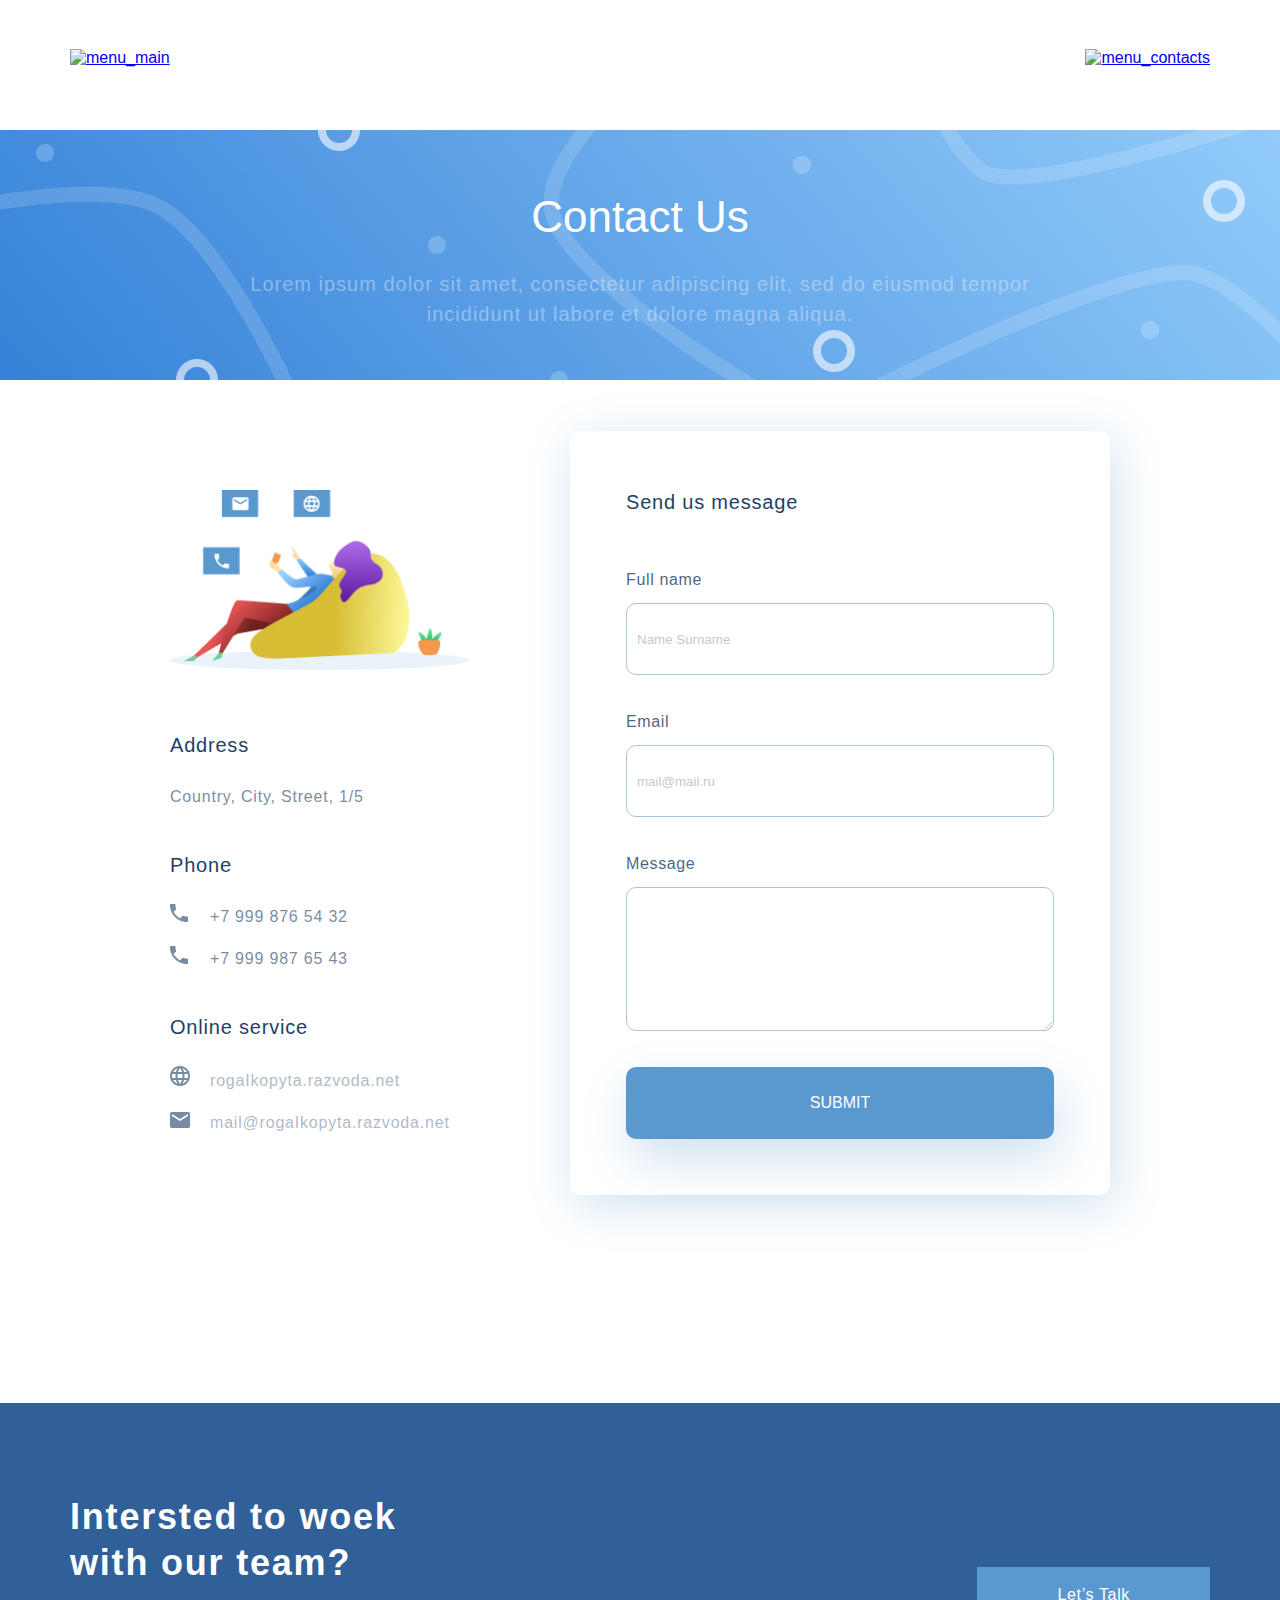
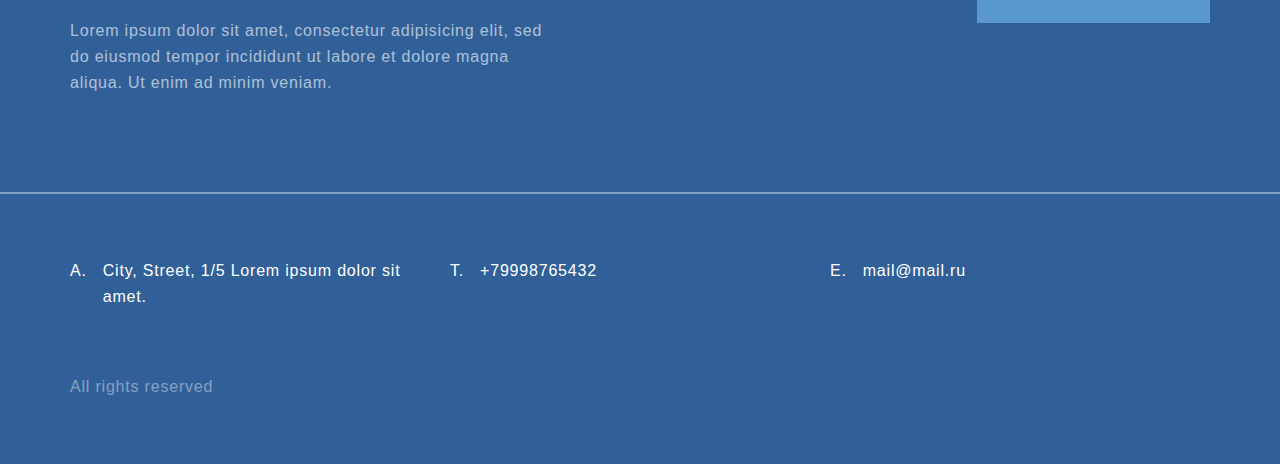
==== contacts.html @ 691ccd0a "Add adaptive for contacts.html" ====
<!DOCTYPE html>
<html lang="en">

<head>
	<meta charset="UTF-8">
	<meta http-equiv="X-UA-Compatible" content="IE=edge">
	<meta name="viewport" content="width=device-width, initial-scale=1.0">
	<title>Catalog</title>
	<link rel="stylesheet" href="styles.css">
</head>

<body>
	<div class="wraper">
		<div class="content">
			<div class="contacts-header">
				<div class="container">
					<ul class="header-menu">
						<li class="menu-main-link"><a href="index.html"><img src="img/menu_main.svg" alt="menu_main"></a></li>
						<li class="menu-contacts-link"><a href="contacts.html"><img src="img/menu_contacts.svg"
									alt="menu_contacts"></a></li>
					</ul>
					<div class="contact-us">
						<h2 class="contact-us-heading">Contact Us</h2>
						<p class="p-text contact-us-text">Lorem ipsum dolor sit amet, consectetur adipiscing elit, sed do eiusmod tempor incididunt ut labore et dolore magna aliqua. </p>
					</div>
				</div>
			</div>
			<div class="contacts-and-message container-mini" id="lets-talk">
				<div class="contacts">
					<img class="contacts-image" src="img/contacts.png" alt="contacts">
					<div class="contacts-address">
						<h4 class="address-heading">Address</h4>
						<p class="p-text">Country, City, Street, 1/5</p>
					</div>
					<div class="contacts-phone">
						<h4 class="phone-heading">Phone</h4>
						<ul class="contacts-phone-list">
							<li class="p-text phone">+7 999 876 54 32</li>
							<li class="p-text phone">+7 999 987 65 43</li>
						</ul>
					</div>
					<div class="contacts-online-service">
						<h4 class="online-service-heading">Online service</h4>
						<ul class="contacts-online-service-list">
							<li class="p-text site"><a href="#">rogaIkopyta.razvoda.net</a></li>
							<li class="p-text email"><a href="#">mail@rogaIkopyta.razvoda.net</a></li>
						</ul>
					</div>
				</div>
				<div class="message-form">
					<form action="">
						<h4 class="message-form-heading">Send us message</h4>
						<label class="input-label" for="name">Full name</label><input class="form-input" id="name" type="text"
							placeholder="Name Surname"><br>
						<label class="input-label" for="mail">Email</label><input class="form-input" id="mail" type="email"
							placeholder="mail@mail.ru"><br>
						<label class="input-label" for="message">Message</label><br>
						<textarea class="form-input message-input" name="" cols="60" rows="5" id="message"></textarea><br>
						<button class="submit-button" type="submit">Submit</button>
					</form>
				</div>
			</div>
			<div class="contacts-map container-mini">
				<script type="text/javascript" charset="utf-8" async src="https://api-maps.yandex.ru/services/constructor/1.0/js/?um=constructor%3Ad5cab5bfb28d6ac5396bf321ea49622fae2751c54cc7d57ec8aad2cb1a10e732&amp;width=100%25&amp;height=400&amp;lang=ru_RU&amp;scroll=true"></script>
			</div>
		</div>
		<footer class="footer">
			<div class="footer-top container">
				<div class="footer-woek">
					<h3 class="woek-heading">Intersted to woek with our team?</h3>
					<p class="p-text woek-text">Lorem ipsum dolor sit amet, consectetur adipisicing elit, sed do eiusmod
						tempor
						incididunt ut labore et dolore magna aliqua. Ut enim ad minim veniam.</p>
				</div>
				<a class="woek-link" href="contacts.html">Let’s Talk</a>
			</div>
			<hr class="footer-separator">
			<div class="footer-bottom container">
				<ul class="footer-contacts">
					<li class="footer-contacts-item">City, Street, 1/5 Lorem ipsum dolor sit amet.</li>
					<li class="footer-contacts-item">+79998765432</li>
					<li class="footer-contacts-item">mail@mail.ru</li>
				</ul>
				<div class="footer-copyright">
					<p class="p-text copyright-text">All rights reserved</p>
				</div>
			</div>
		</footer>
	</div>
</body>

</html>
---- styles.css ----
/* Подключение шрифтов*/

@font-face {
  font-family: "Roboto";
  /* Браузер сначала попробует найти шрифт локально */
  src: local("Roboto"),
       /* Если не получилось, загрузит woff2 */
       url("fonts/Roboto/Roboto.woff2") format("woff2"),
       /* Если браузер не поддерживает woff2, загрузит woff */
       url("fonts/Roboto/Roboto.woff") format("woff");
}

/*---------------------------*/

/*Общие стили*/
*{
	margin: 0;
	padding: 0;
	box-sizing: border-box;
}

body{
    font-family: Roboto, sans-serif;
}

.wraper{
	display: flex;
	flex-direction: column;
	min-height: 100vh;
}

.content{
	flex-grow: 1;
}

.container {
	max-width: 1140px;
	margin: 0 auto;
}

.container-mini{
	max-width: 940px;
	margin: 0 auto;
}

.p-text{
    font-size: 16px;
    line-height: 26px;
	letter-spacing: 0.05em;
	color: #1F3F68;
	opacity: 0.6;
}

/*---------------------------*/

/*header*/

.header{
	min-height: 768px;
	margin: 0 auto;
	background: linear-gradient(0deg, #EBF3FB 8.84%, rgba(152, 195, 232, 0) 31.12%);
}

.header-box{
	background: url(img/header_picture.png) no-repeat right center;
	background-size: 44%;
}

.header-menu{
	list-style: none;
	display: flex;
	justify-content: space-between;
	height: 48px;
	margin-top: 34px;
	align-items: center;
}

.header-content-box{
	margin-top: 115px;
}

.main-heading{
	width: 510px;
	font-weight: 300;
	font-size: 64px;
	line-height: 74px;
	letter-spacing: 0.04em;
    color: #1F3F68;
	margin-bottom: 32px;
}

.header-content-text{
	width: 425px;
}

.see-our-projects-button{
	display: inline-block;
	margin-top: 71px;
	margin-bottom: 190px;
	padding: 15px 50px;
	background: #5A98D0;
	box-shadow: 5px 10px 20px rgba(53, 110, 173, 0.2);
	border-radius: 10px;
	font-size: 16px;
	line-height: 26px;
	text-align: center;
	letter-spacing: 0.04em;
	color: white;
	text-decoration: none;
}

/*---------------------------*/

/*what-we-do*/

.what-we-do{
	margin-top: 64px;
}

.what-we-do-heading{
	font-weight: 300;
	font-size: 36px;
	line-height: 46px;
	text-align: center;
	letter-spacing: 0.05em;
	color: #000000;
}

.what-we-do-box{
	display: flex;
	justify-content: space-between;
	margin-top: 64px;
	flex-wrap: wrap;
}

.what-we-do-item{
	display: flex;
	flex-direction: column;
	width: 359px;
	padding: 44px 32px;
	background: #FFFFFF;
	box-shadow: 5px 20px 50px rgba(16, 112, 177, 0.2);
	border-radius: 10px;
}

.item-picture{
	align-self: center;
	margin-bottom: 51px;
}

.what-we-do-item-heading{
	font-size: 20px;
	line-height: 30px;
	letter-spacing: 0.05em;
	color: #1F3F68;
	margin-bottom: 14px;
}

.what-we-do-item-text{
	font-size: 16px;
	line-height: 26px;
	letter-spacing: 0.05em;
	color: #1F3F68;
	opacity: 0.6;
}

.item-link{
	margin-top: 30px;
	font-size: 14px;
	line-height: 30px;
	letter-spacing: 0.05em;
	color: #5A98D0;
	text-decoration: none;
}

/*---------------------------*/

/*our-projects*/

.our-projects{
	margin-top: 64px;
}

.our-projects-heading{
    text-align: center;
	font-weight: 300;
	font-size: 36px;
	line-height: 46px;
	letter-spacing: 0.05em;
	color: #000000;
}

.our-projects-text{
	width: 75%;
	margin: 32px auto 64px;
	font-size: 16px;
	line-height: 26px;
	text-align: center;
	letter-spacing: 0.05em;
	color: #222222;
	opacity: 1;
}

.our-project-item{
	position: relative;
}

.our-project-image{
	width: 100%;
}

.our-project-text{
	position: absolute;
	top: 64px;
	right: 64px;
	font-size: 32px;
	line-height: 46px;
	text-align: right;
	letter-spacing: 0.05em;
	color: #FFFFFF;
}

.our-project-combo{
	margin-top: 32px;
	display: flex;
	justify-content: space-between;
}

.our-project-item-mini{
	position: relative;
	margin-right: 32px;
	flex-grow: 1;
}

.our-project-item-mini:last-child{
	margin-right: 0;
}

.our-project-image-mini{
	width: 100%;
}

.our-project-text-mini{
	position: absolute;
	top: 32px;
	left: 32px;
	font-size: 28px;
	line-height: 46px;
	letter-spacing: 0.05em;
	color: #FFFFFF;
}

/*---------------------------*/

/*footer*/

.footer{
	margin-top: 112px;
	padding-top: 91px;
	background: #316099;
	padding-bottom: 64px;
}

.footer-top{
	display: flex;
	justify-content: space-between;
	align-items: center;
}

.footer-woek{
	width: 495px;
}

.woek-heading{
	margin-bottom: 32px;
	width: 340px;
	font-size: 36px;
	line-height: 46px;
	letter-spacing: 0.05em;
	color: #FFFFFF;
}

.woek-text{
	color: #FFFFFF;
}

.woek-link{
	display: inline-block;
	padding: 15px 80px;
	font-size: 16px;
	line-height: 26px;
	text-align: center;
	letter-spacing: 0.04em;
	color: #FFFFFF;
	text-decoration: none;
	background: #5A98D0;
}

.footer-separator{
	margin-top: 96px;
	margin-bottom: 64px;
	opacity: 0.4;
	border: 1px solid #FFFFFF;
}

.footer-contacts{
	display: flex;
	justify-content: space-between;
	font-size: 16px;
	line-height: 26px;
	letter-spacing: 0.05em;
	color: #FFFFFF;
	list-style-type: none;
}

.footer-contacts-item{
	width: 316px;
	display: flex;
	flex-grow: 1;
	flex-basis: 33.3%;
	margin-right: 32px;
}

.footer-contacts-item:nth-child(1)::before{
	content: "A.";
	display: block;
	margin-right: 16px;
}

.footer-contacts-item:nth-child(2)::before{
	content: "T.";
	display: block;
	margin-right: 16px;
}

.footer-contacts-item:nth-child(3)::before{
	content: "E.";
	display: block;
	margin-right: 16px;
}

.footer-copyright{
	margin-top: 64px;
}

.copyright-text{
	font-size: 16px;
	line-height: 26px;
	letter-spacing: 0.05em;
	color: #FFFFFF;
	opacity: 0.4;
}

/*---------------------------*/

/*contacts.html*/

.contacts-header{
	background: url("img/contact-us.png") no-repeat center bottom;
}

.contact-us{
	margin-top: 47px;
	padding-top: 51px;
	padding-bottom: 51px;
	min-height: 250px;
}

.contact-us-heading{
    font-weight: 500;
    font-size: 44px;
	line-height: 74px;
    text-align: center;
	color: #FFFFFF;
}

.contact-us-text{
	width: 70%;
	margin: 15px auto 0;
	font-size: 20px;
	line-height: 30px;
	text-align: center;
	color: rgba(255, 255, 255, 0.6);
}

.contacts-and-message{
	display: flex;
	padding-top: 51px;
	justify-content: space-between;
	align-items: center;
}

.contacts{
	max-width: 300px;
	flex-grow: 1;
}

.contacts-image{
	width: 100%
}

.contacts-phone-list{
	list-style: none;
}

.contacts-online-service-list{
	list-style: none;
}

.phone:first-child{
	margin-bottom: 16px;
}

.phone:before{
	content: "";
	display: inline-block;
	width: 20px;
	height: 18px;
	background: url("img/phone-icon.png") no-repeat;
	margin-right: 20px;
}

.site{
	margin-bottom: 16px;
}

.site:before{
	content: "";
	display: inline-block;
	width: 20px;
	height: 20px;
	background: url("img/site-icon.png") no-repeat;
	margin-right: 20px;
}

.email:before{
	content: "";
	display: inline-block;
	width: 20px;
	height: 16px;
	background: url("img/email-icon.png") no-repeat;
	margin-right: 20px;
}

.site a,
.email a{
	text-decoration: none;
	font-size: 16px;
    line-height: 26px;
	letter-spacing: 0.05em;
	color: #1F3F68;
	opacity: 0.6;
	
}

.address-heading{
	margin-top: 56px;
	margin-bottom: 24px;
	font-weight: 500;
	font-size: 20px;
	line-height: 30px;
	letter-spacing: 0.04em;
	color: #1f3f68;
}

.phone-heading,
.online-service-heading{
	margin-top: 40px;
	margin-bottom: 24px;
	font-weight: 500;
	font-size: 20px;
	line-height: 30px;
	letter-spacing: 0.04em;
	color: #1f3f68;
}

.message-form{
	padding: 56px;
	max-width: 540px;
	background: #FFFFFF;
	box-shadow: 5px 10px 50px rgba(16, 112, 177, 0.2);
	border-radius: 10px;
	flex-grow: 1;
}

.message-form-heading{
    font-weight: 500;
	font-size: 20px;
	line-height: 30px;
	letter-spacing: 0.04em;
    color: #1f3f68;
	margin-bottom: 48px;
}

.input-label{
	font-size: 16px;
	line-height: 30px;
	letter-spacing: 0.04em;
	color: #1F3F68;
	opacity: 0.8;
}

.form-input{
	width: 100%;
	height: 72px;
	margin-top: 8px;
	margin-bottom: 32px;
	opacity: 0.4;
	border: 1px solid #356EAD;
	box-sizing: border-box;
	border-radius: 10px;
	padding: 0 10px;
}

.submit-button{
    background-color: #5a98d0;
	padding-top: 23px;
	padding-bottom: 23px;
	width: 100%;
    font-weight: 500;
    font-size: 16px;
    line-height: 26px;
    text-align: center;
    color: #fff;
    text-transform: uppercase;
	background: #5A98D0;
	box-shadow: 5px 20px 50px rgba(16, 112, 177, 0.2);
	border-radius: 10px;
	border: none;
}

.message-input{
	height: 144px;
	padding: 10px 10px;
}

.contacts-map{
	margin-top: 96px;
}

/*---------------------------*/

@media (max-width: 1024px) {
	.container{
		padding-left: 32px;
		padding-right: 32px;
	}

	.header-box{
		background-position: right 368px;
	}

	.what-we-do-box{
		flex-direction: column;
		align-items: center;
	}

	.what-we-do-item{
		margin-bottom: 32px;
	}

	.footer{
		padding-top: 47px;
		margin-top: 64px;
	}

	.footer-woek{
		width: 336px;
	}

	.footer-contacts{
		flex-direction: column;
	}

	.footer-contacts-item{
		width: 455px;
		margin-bottom: 25px;
	}

	.footer-contacts-item:last-child{
		margin-bottom: 0;
	}

	.footer-top{
		padding-left: 124px;
		padding-right: 124px;
	}

	.woek-link{
		display: inline-block;
		padding: 7px 30px;
	}

	.footer-separator{
		margin-top: 64px;
		margin-bottom: 64px;

	}

	.footer-bottom{
		padding-left: 124px;
		padding-right: 124px;
	}
	
	.contact-us{
		margin-top: 40px;
		padding-top: 32px;
		padding-bottom: 32px;
	}
	
	.contacts-and-message{
		padding-top: 64px;
		flex-direction: column;
		align-items: center;
	}
	
	.message-form{
		margin-top: 64px;
	}
	
	.message-form-heading{
		width: 180px;
	}
	
	.contacts-map{
		margin-top: 64px;
	}
}

@media (max-width: 667px){

	.header{
		min-height: 376px;
	}

	.header-box{
		display: flex;
		flex-direction: column;
		align-items: center;
		background-image: none;
	}

	.header-menu{
		margin-top: 24px;
		align-self: stretch;
	}

	.header-content-box{
		margin-top: 36px;
	}

	.main-heading{
		width: 100%;
		font-size: 32px;
		line-height: 37px;
		text-align: center;
		margin-bottom: 12px;
	}

	.header-content-text{
		width: 100%;
		text-align: center;
	}

	.see-our-projects-button{
		font-size: 12px;
		line-height: 26px;
		padding: 0px 8px;
		margin-top: 32px;
		margin-bottom: 41px;
	}

	.what-we-do{
		margin-top: 48px;
	}

	.what-we-do-heading{
		font-size: 24px;
		line-height: 28px;
	}

	.what-we-do-box{
		margin-top: 32px;
	}

	.what-we-do-item{
		width: 100%;
	}

	.our-projects-text{
		width: 100%;
		margin-bottom: 82px;
	}

	.our-project-combo{
		flex-direction: column;
		margin-top: 16px;
	}

	.our-project-text, .our-project-text-mini{
		font-size: 16px;
		line-height: 19px;
	}

	.our-project-text{
		top: 16px;
		right: 16px;
	}

	.our-project-item-mini{
		margin: 0;
		margin-bottom: 16px;
	}

	.our-project-item-mini:last-child{
		margin-bottom: 0;
	}
	
	.our-project-text-mini{
		top: 16px;
		left: 16px;
	}

	.footer{
		padding-top: 18px;
		padding-bottom: 32px;
	}

	.footer-top{
		padding: 0 16px;
		flex-direction: column;
	}

	.woek-heading{
		font-weight: normal;
		font-size: 24px;
		line-height: 28px;
		text-align: center;
	}

	.woek-text{
		text-align: center;
		margin-bottom: 40px;
	}


	.footer-bottom{
		padding: 0 16px;
	}

	.footer-contacts-item{
		width: 100%;
	}

	.footer-copyright{
		margin-top: 32px;
		text-align: center;
	}	
	
	.contact-us-heading{
		font-size: 24px;
		line-height: 28px;
	}
	
	.contact-us-text{
		font-size: 16px;
		line-height: 30px;
		width: 90%;
	}
	
	.message-form{
		padding: 35px;
	}
	
	.message-form-heading{
		font-size: 16px;
	}
	
	.input-label{
		font-size: 14px;
	}
}
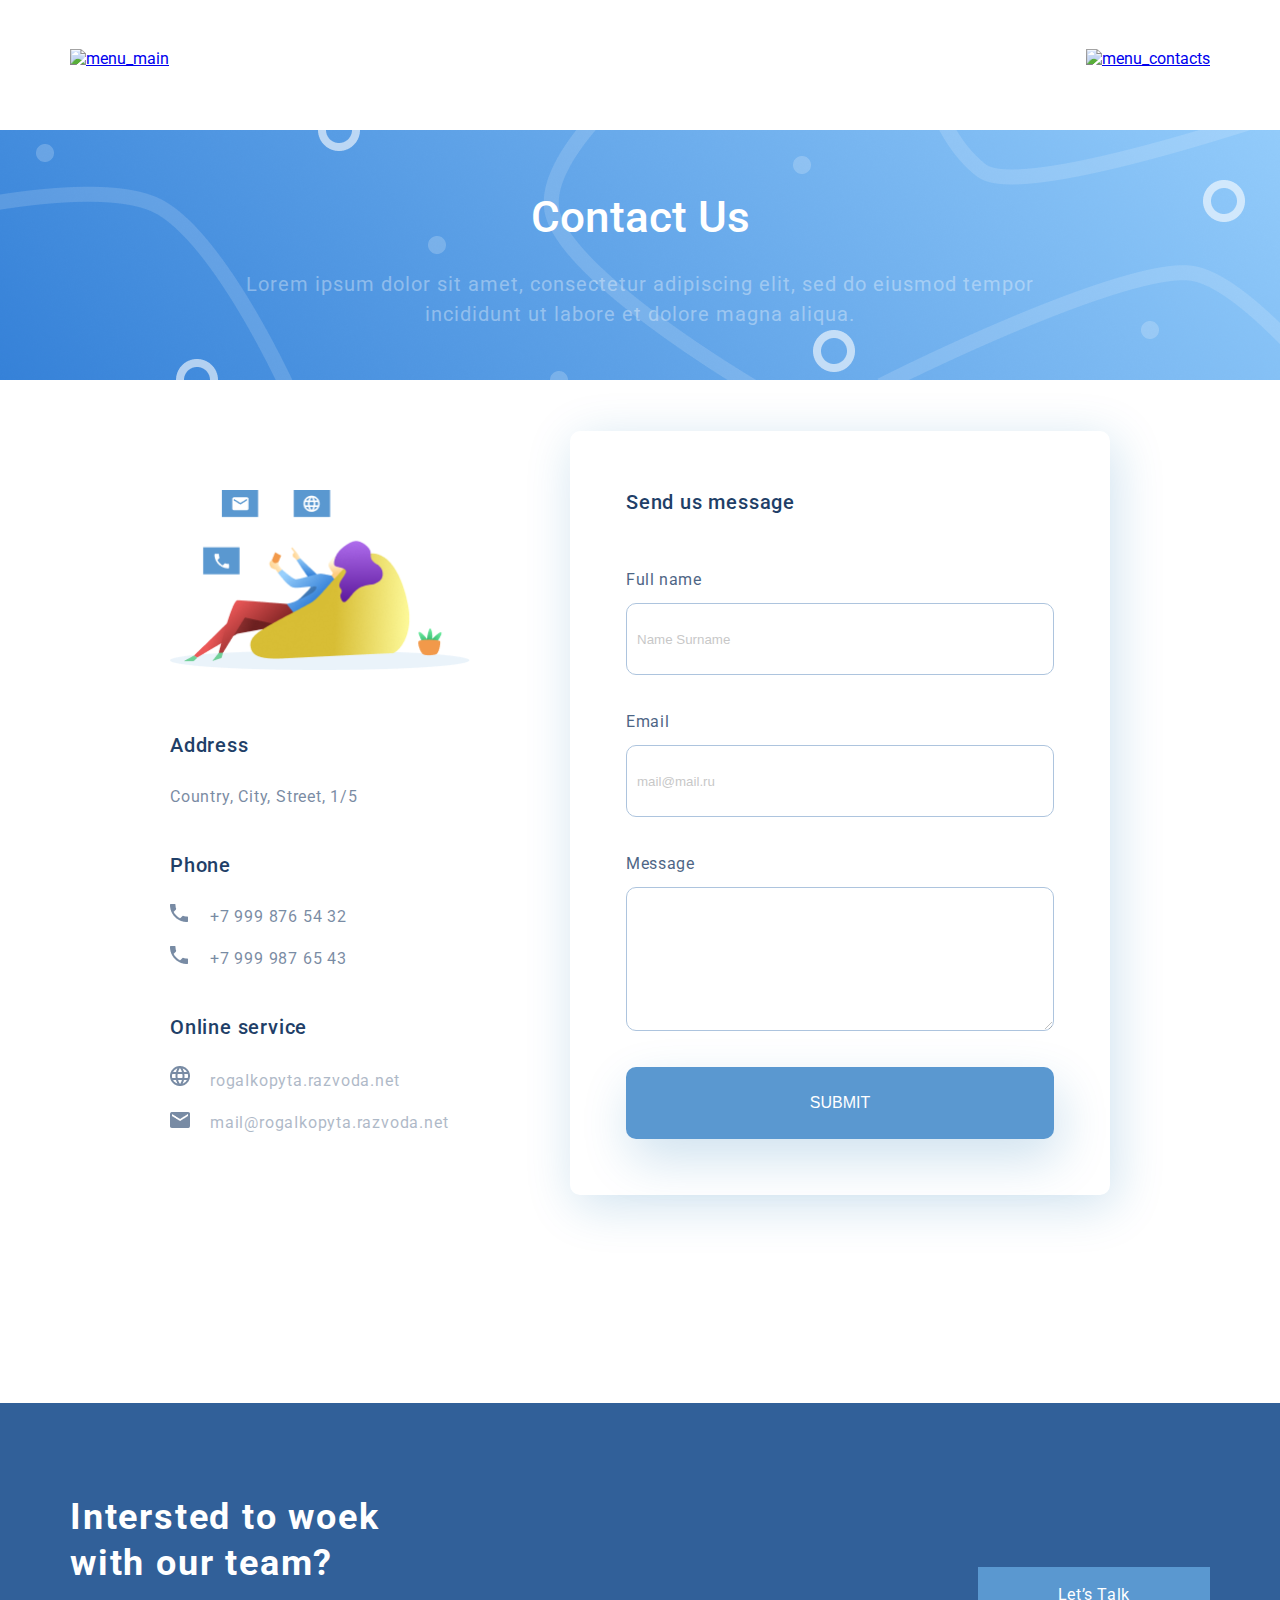
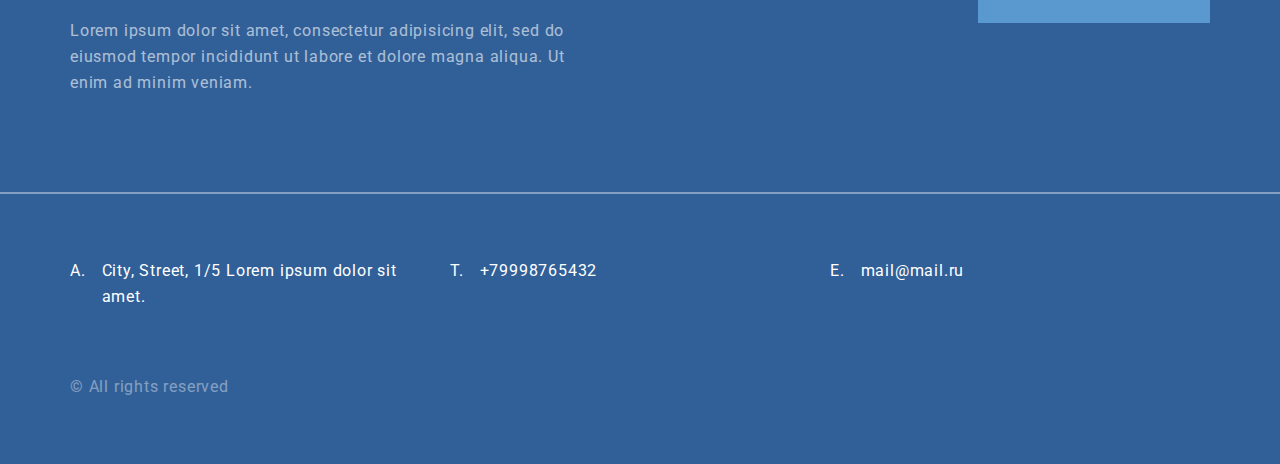
==== commit 666ea67d: "Update site" ====
--- a/contacts.html
+++ b/contacts.html
@@ -15,13 +15,15 @@
 			<div class="contacts-header">
 				<div class="container">
 					<ul class="header-menu">
-						<li class="menu-main-link"><a href="index.html"><img src="img/menu_main.svg" alt="menu_main"></a></li>
+						<li class="menu-main-link"><a href="index.html"><img src="img/menu_main.svg"
+									alt="menu_main"></a></li>
 						<li class="menu-contacts-link"><a href="contacts.html"><img src="img/menu_contacts.svg"
 									alt="menu_contacts"></a></li>
 					</ul>
 					<div class="contact-us">
 						<h2 class="contact-us-heading">Contact Us</h2>
-						<p class="p-text contact-us-text">Lorem ipsum dolor sit amet, consectetur adipiscing elit, sed do eiusmod tempor incididunt ut labore et dolore magna aliqua. </p>
+						<p class="p-text contact-us-text">Lorem ipsum dolor sit amet, consectetur adipiscing elit, sed
+							do eiusmod tempor incididunt ut labore et dolore magna aliqua. </p>
 					</div>
 				</div>
 			</div>
@@ -48,20 +50,22 @@
 					</div>
 				</div>
 				<div class="message-form">
-					<form action="">
+					<form action="URL">
 						<h4 class="message-form-heading">Send us message</h4>
-						<label class="input-label" for="name">Full name</label><input class="form-input" id="name" type="text"
-							placeholder="Name Surname"><br>
-						<label class="input-label" for="mail">Email</label><input class="form-input" id="mail" type="email"
-							placeholder="mail@mail.ru"><br>
+						<label class="input-label" for="name">Full name</label><input class="form-input" id="name"
+							type="text" placeholder="Name Surname"><br>
+						<label class="input-label" for="mail">Email</label><input class="form-input" id="mail"
+							type="email" placeholder="mail@mail.ru"><br>
 						<label class="input-label" for="message">Message</label><br>
-						<textarea class="form-input message-input" name="" cols="60" rows="5" id="message"></textarea><br>
+						<textarea class="form-input message-input" name="message-input" cols="60" rows="5"
+							id="message"></textarea><br>
 						<button class="submit-button" type="submit">Submit</button>
 					</form>
 				</div>
 			</div>
 			<div class="contacts-map container-mini">
-				<script type="text/javascript" charset="utf-8" async src="https://api-maps.yandex.ru/services/constructor/1.0/js/?um=constructor%3Ad5cab5bfb28d6ac5396bf321ea49622fae2751c54cc7d57ec8aad2cb1a10e732&amp;width=100%25&amp;height=400&amp;lang=ru_RU&amp;scroll=true"></script>
+				<script type="text/javascript" charset="utf-8" async
+					src="https://api-maps.yandex.ru/services/constructor/1.0/js/?um=constructor%3Ad5cab5bfb28d6ac5396bf321ea49622fae2751c54cc7d57ec8aad2cb1a10e732&amp;width=100%25&amp;height=400&amp;lang=ru_RU&amp;scroll=true"></script>
 			</div>
 		</div>
 		<footer class="footer">
@@ -82,7 +86,7 @@
 					<li class="footer-contacts-item">mail@mail.ru</li>
 				</ul>
 				<div class="footer-copyright">
-					<p class="p-text copyright-text">All rights reserved</p>
+					<p class="p-text copyright-text">&copy; All rights reserved</p>
 				</div>
 			</div>
 		</footer>
--- a/styles.css
+++ b/styles.css
@@ -1,14 +1,6 @@
 /* Подключение шрифтов*/
 
-@font-face {
-  font-family: "Roboto";
-  /* Браузер сначала попробует найти шрифт локально */
-  src: local("Roboto"),
-       /* Если не получилось, загрузит woff2 */
-       url("fonts/Roboto/Roboto.woff2") format("woff2"),
-       /* Если браузер не поддерживает woff2, загрузит woff */
-       url("fonts/Roboto/Roboto.woff") format("woff");
-}
+@import url('https://fonts.googleapis.com/css2?family=Roboto:wght@400;700&display=swap');
 
 /*---------------------------*/
 
